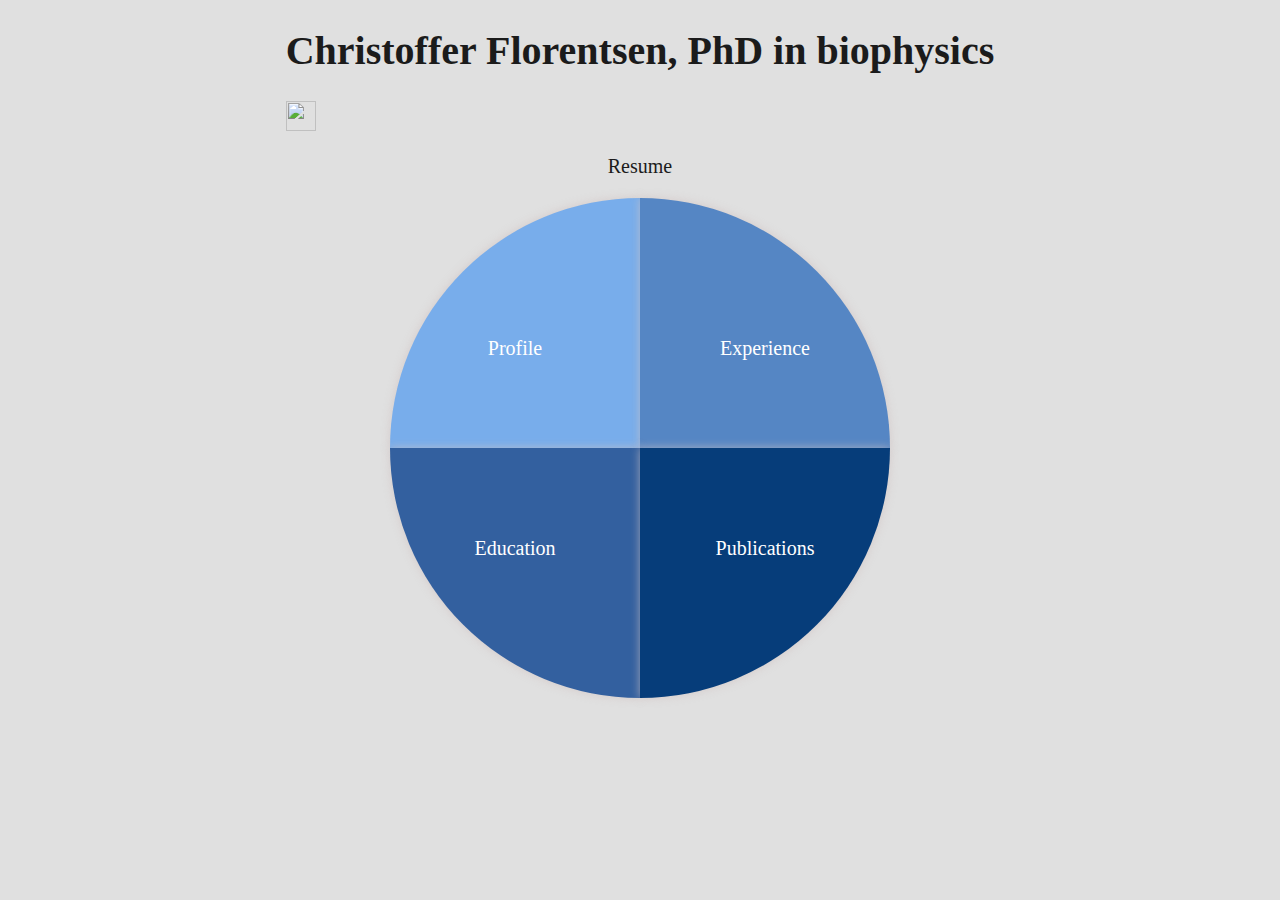
==== index.html @ 46d4eac6 "Update index.html" ====
<!doctype html>

<html>
<head>
    <title>Resume C. Florentsen</title>


    <link rel="stylesheet" href="main.css">
    <!--<script src="js/main.js"></script>-->
</head>

<body>
    <h1>Christoffer Florentsen, PhD in biophysics </h1>
        <div class="linkedin">
            <a href="https://www.linkedin.com/in/chrisflorentsen/"><img src="images/linkedin_logo.svg" width="30" height="30"> </img> </a>
        </div>
    <p>Resume</p>
    <!--<figure class="circle">Quick Resume</figure>-->

    <div class="main">
        <div class="quarter quarter1" id="q1" onclick="location.href='https://cflorentsen.github.io/Profile.html';" >
        <b>Profile</b>
        </div>
        <div class="quarter quarter2" id="q2" onclick="location.href='https://cflorentsen.github.io//Experience.html';">
        <b>Experience</b>
        </div>
        <div class="quarter quarter3" id="q3" onclick="location.href='https://cflorentsen.github.io//Education.html';">
        <b>Education</b>
        </div>
        <div class="quarter quarter4" id="q4" onclick="location.href='https://cflorentsen.github.io//Publications.html';">
        <b>Publications</b>
    </div>
    </div>
</body>
</html>
---- main.css ----
/* color codes from #78ADEB to #063D7A*/
html, body {
    height: 100%;
}

html {
    display: table;
    margin: auto;
    background-color: #e0e0e0;
}

body {
    display: table-cell;
    vertical-align: top;
    font-family: "Calibri";
    font-weight: 300;
    color:#1b1b1b;
}


h1 {
    text-align: center;
    font-size: 40px;
    color: inherit;
}


h2 {
    font-size: 20px;
    /*background-color: #ccc;*/
    margin: 20px;
    padding: 40px;
    text-align: justify;
    font-weight: lighter;
}

p {
    text-align: center;
    font-size: 20px;
}

a {
    color: inherit;
    text-decoration: none;
}
b {
    font-size: 20px;
    color:white;
}
ed {
    font-size: 22px;
    font-weight: bolder;
}

/*.circle {
    display: block;
    background: black;
    border-radius: 50%;
    height: 300px;
    width: 300px;
    margin: 0;
    line-height: 300px;
    font-size: 30px;
    text-align: center;
    color: #fff;
    background: radial-gradient(circle at 100px 100px, #2c3b4d, #000);
    animation: bubble-anim 5s ease-out infinite;
  }

  @keyframes bubble-anim {
    0% {
      transform: scale(1);
    }
    30% {
      transform: scaleY(0.97) scaleX(1.03);
    }
    50% {
      transform: scale(1);
    }
    70% {
      transform: scaleY(1.03) scaleX(0.97);
    }
    100% {
      transform: scale(1);
    }
  }
  */
  /* FRONT PAGE WHEEL */
  .main {
	position:relative;
	width:500px;
	height:500px;
	margin: auto;
}
  .quarter {
	position:absolute;
	width:50%;
	height:50%;
	transition:background-color 0.2s ease-in-out;
    cursor:pointer;
    box-shadow:0px 0px 10px rgba(207, 193, 193, 0.7);
}

.quarter1 {
	top:0;
	left:0;
    line-height: 300px;
    font-size: 18px;
    text-align: center;
	background-color:#78adeb;
	border-radius:100% 0 0 0;
}
.quarter2 {
	top:0;
	right:0;
    line-height: 300px;
    font-size: 18px;
    text-align: center;
	background-color:#5586c4;
	border-radius:0 100% 0 0 ;
}
.quarter3 {
	bottom:0;
	left:0;
    font-size: 18px;
    line-height: 200px;
    text-align: center;
	background-color:#33609f;
	border-radius:0 0 0 100%;
}
.quarter4 {
	bottom:0;
	right:0;
    line-height: 200px;
    font-size: 18px;
    text-align: center;
	background-color:#063d7a;
	border-radius:0 0 100% 0 ;
}
.quarter:hover {
	background-color:#b3c4da;
    box-shadow:0px 0px 15px rgba(0,0,0,0.7);
}

/*.box {
    color:#e0e0e0;
    padding: 40px;
    position: relative;
    text-align: center;
    background-color: #efefef;
}

.postdoc   { background-color: #78adeb; }
.phd  { background-color: #699cda; }
.kaleido   { background-color: #5a8bca; }
.lejerbo { background-color: #4c7bba; }
.skoletjenesten   { background-color: #3d6ba9; }
.novo  { background-color: #2d5b99; }
.NHM   { background-color: #1d4c8a; }
.Youtube { background-color: #063d7a; }
*/

/* EXPERIENCE CONTAINERS */

.grid-container {
    position: relative;
    display: grid;
    max-width: 800px;
    margin: 0 auto;
    height: 300px;
    grid-template-columns: 175px 175px 175px 175px; /*grid-template-columns: 1fr 1fr 1fr 1fr;   */
    grid-template-rows: 125px 125px;  /*grid-template-rows: 100px 100px;*/
    /*justify-content: space-around;
    align-content: space-around;*/
    grid-gap: 5px;
}

.column {
    float: left;
    width: 43%;
    padding: 50px;
    text-align: center;
    position: relative;
    font-size: 20px;
    cursor: pointer;
    color: white;
  }
  
  .containerTab {
    padding: 20px;
    color: white;
  }
  
  /* Clear floats after the columns */
  .row:after {
    content: "";
    display: table;
    clear: both;
  }
  
  /* Closable button inside the image */
  .closebtn {
    float: right;
    color: white;
    font-size: 35px;
    cursor: pointer;
  }

  /* Publications */

h3 {
    font-size: 30px;
    margin: 25px;
    text-align: left;
    font-weight: bolder;
}

.rainbow-text {
    background-image: linear-gradient(to left, #699cda, #5586c4, #33609f, #063d7a);
    background-clip: text;
    -webkit-background-clip: text;
    -webkit-text-fill-color: transparent;
}

h4 {
    text-align: left;
    margin: 30px;
    font-size: 20px;
}
h5 {
    text-align: left;
    margin: 30px;
    font-size: 18;
}
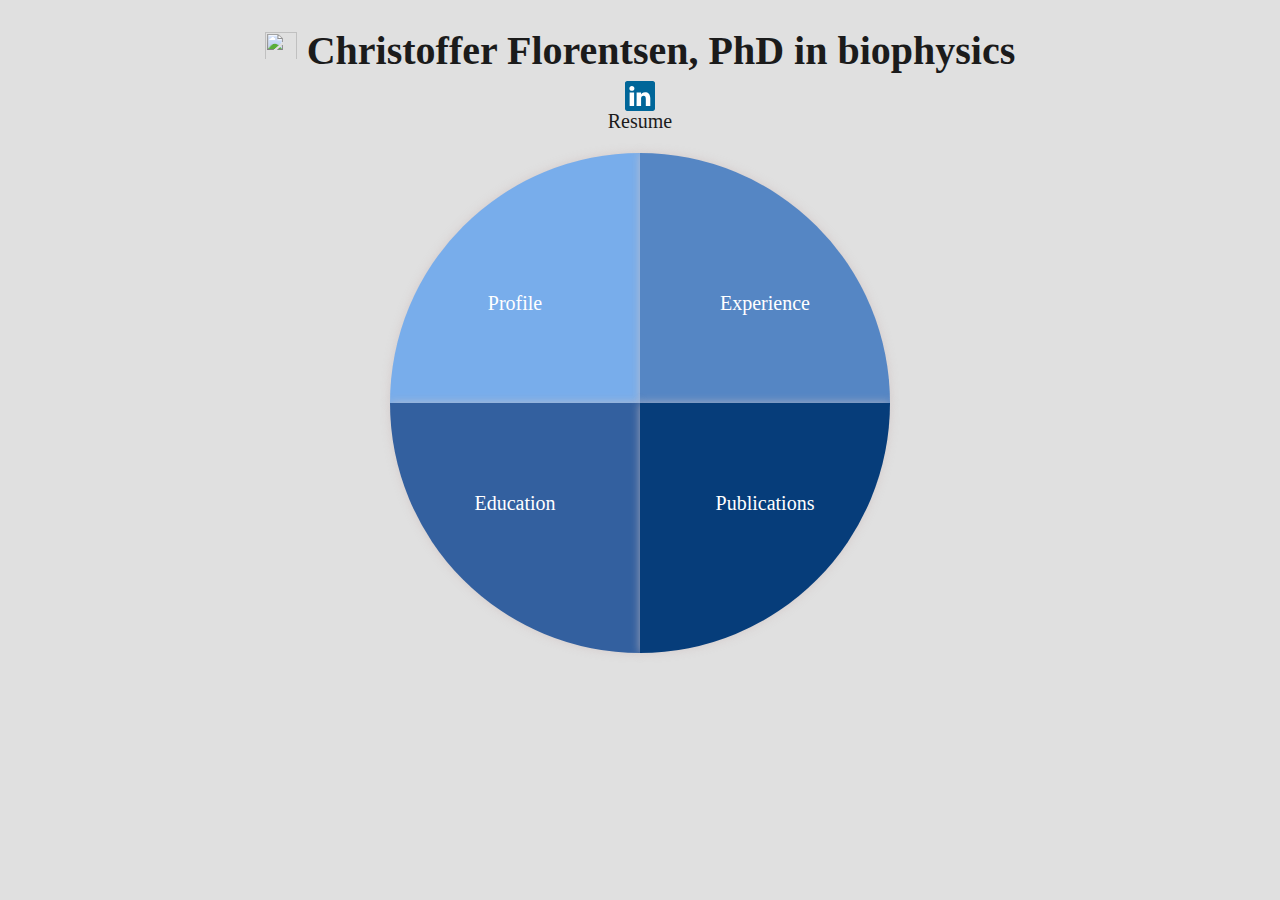
==== commit 6fe91338: "Update index.html" ====
--- a/index.html
+++ b/index.html
@@ -10,7 +10,7 @@
 </head>
 
 <body>
-    <h1>Christoffer Florentsen, PhD in biophysics </h1>
+    <h1><a href="https://cflorentsen.github.io/"><img src="images/home_logo.svg" width="32" height="32"> </img> </a>Christoffer Florentsen, PhD in biophysics </h1>
         <div class="linkedin">
             <a href="https://www.linkedin.com/in/chrisflorentsen/"><img src="images/linkedin_logo.svg" width="30" height="30"> </img> </a>
         </div>
--- a/main.css
+++ b/main.css
@@ -37,6 +37,7 @@
 p {
     text-align: center;
     font-size: 20px;
+    margin-top: -5px;
 }
 
 a {
@@ -232,3 +233,13 @@
     margin: 30px;
     font-size: 18;
 }
+
+/* linkedin */
+
+.linkedin {
+    position:relative;
+    object-position:top center;
+    margin: auto;
+    text-align: center;
+    margin-top: -20px;
+}
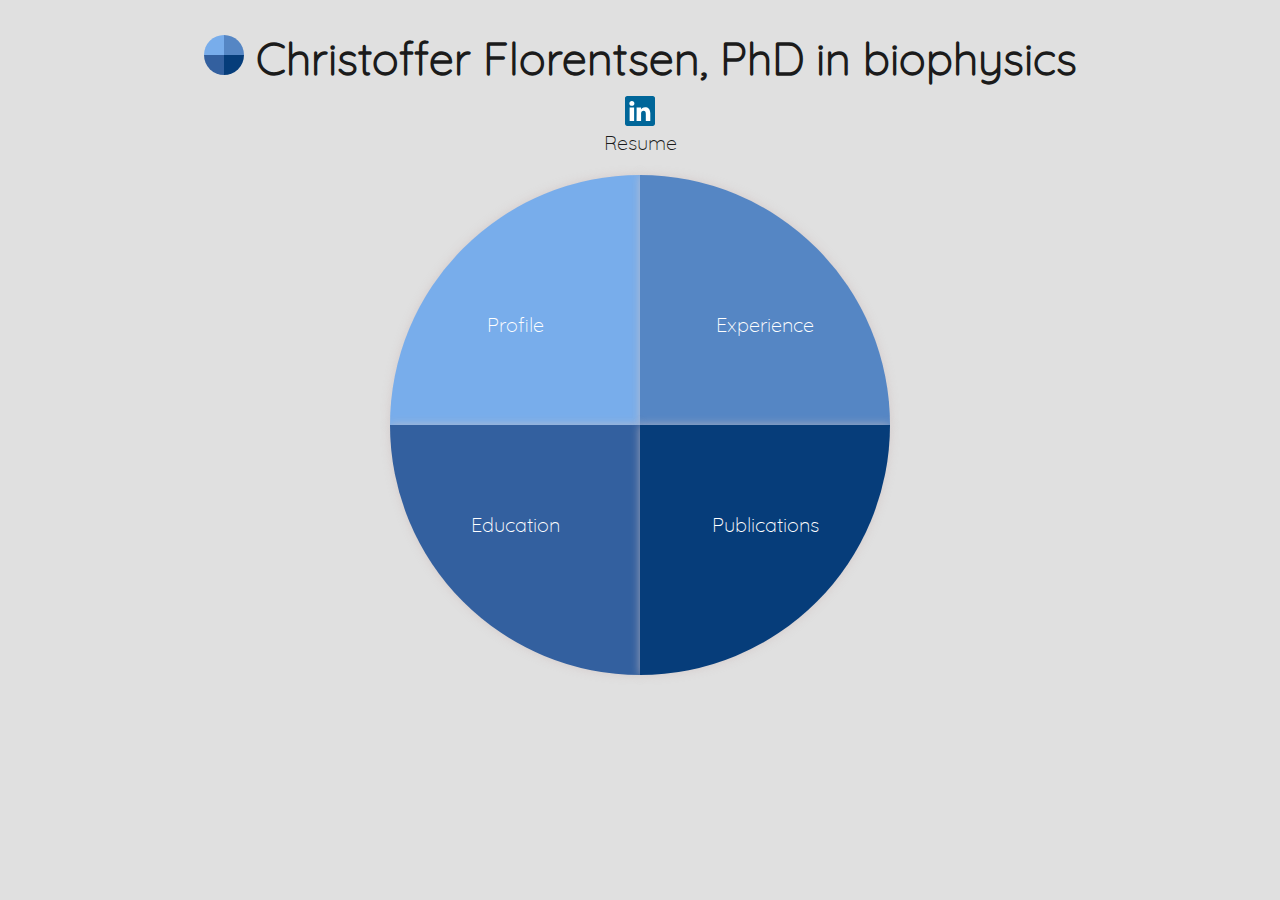
==== commit 7ac33b13: "Update index.html" ====
--- a/index.html
+++ b/index.html
@@ -10,7 +10,7 @@
 </head>
 
 <body>
-    <h1><a href="https://cflorentsen.github.io/"><img src="images/home_logo.svg" width="32" height="32"> </img> </a>Christoffer Florentsen, PhD in biophysics </h1>
+    <h1><a href="https://cflorentsen.github.io/"><img src="images/home_logo.svg" width="40" height="40"> </img> </a>Christoffer Florentsen, PhD in biophysics </h1>
         <div class="linkedin">
             <a href="https://www.linkedin.com/in/chrisflorentsen/"><img src="images/linkedin_logo.svg" width="30" height="30"> </img> </a>
         </div>
--- a/main.css
+++ b/main.css
@@ -1,4 +1,28 @@
 /* color codes from #78ADEB to #063D7A*/
+
+/* FONTS */
+
+@font-face {
+    font-family: 'cast_ironcondensed';
+    src: url('fonts/castiron-condensed-webfont.woff2') format('woff2'),
+         url('fonts/castiron-condensed-webfont.woff') format('woff'),
+         url(fonts/castiron-condensed-webfont.otf) format('opentype');
+    font-weight: normal;
+    font-style: normal;
+
+}
+@font-face {
+    font-family: 'quicksandlight';
+    src: url('fonts/quicksand-variablefont_wght-webfont.woff2') format('woff2'),
+         url('fonts/quicksand-variablefont_wght-webfont.woff') format('woff');
+    font-weight: normal;
+    font-style: normal;
+
+}
+
+/* BODY WORK */
+
+
 html, body {
     height: 100%;
 }
@@ -12,7 +36,7 @@
 body {
     display: table-cell;
     vertical-align: top;
-    font-family: "Calibri";
+    font-family: "quicksandlight";
     font-weight: 300;
     color:#1b1b1b;
 }
@@ -20,7 +44,7 @@
 
 h1 {
     text-align: center;
-    font-size: 40px;
+    font-size: 45px;
     color: inherit;
 }
 
@@ -37,7 +61,7 @@
 p {
     text-align: center;
     font-size: 20px;
-    margin-top: -5px;
+    margin-top: 0px;
 }
 
 a {
@@ -166,7 +190,7 @@
 .grid-container {
     position: relative;
     display: grid;
-    max-width: 800px;
+    width: 715px;
     margin: 0 auto;
     height: 300px;
     grid-template-columns: 175px 175px 175px 175px; /*grid-template-columns: 1fr 1fr 1fr 1fr;   */
@@ -227,11 +251,14 @@
     text-align: left;
     margin: 30px;
     font-size: 20px;
+	margin-bottom: -20px;
+	margin-top: -20px;
 }
 h5 {
     text-align: left;
     margin: 30px;
     font-size: 18;
+	margin-bottom: -10px;
 }
 
 /* linkedin */
@@ -243,3 +270,33 @@
     text-align: center;
     margin-top: -20px;
 }
+
+/* DROPDOWN FOR EDUCATION */
+
+<style>
+.dropdown {
+  text-align: center;
+  position: relative;
+  display: inline-block;
+
+}
+
+.dropdown-content {
+  margin: auto;
+  display: none;
+  position: relative;
+  background-color: #063d7a;
+  color: white;
+  border-radius: 5px;
+  min-width: 160px;
+  max-width:725px;
+  box-shadow: 0px 8px 16px 0px #020a3a33;
+  padding: 12px 16px;
+  z-index: 1;
+  margin-top: -75px;
+}
+
+.dropdown:hover .dropdown-content {
+  display: block;
+}
+</style>
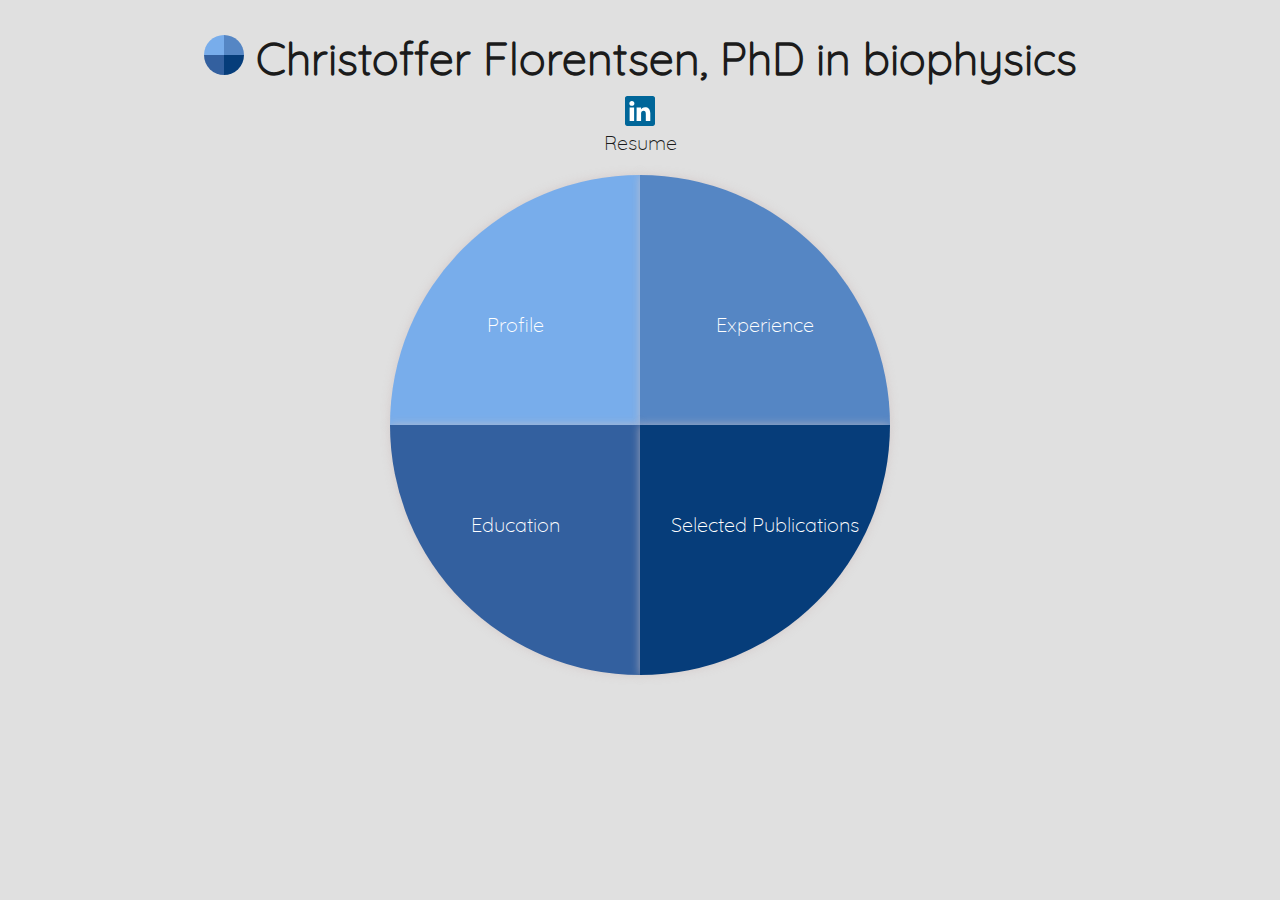
==== commit 6264caf2: "Update index.html" ====
--- a/index.html
+++ b/index.html
@@ -28,7 +28,7 @@
         <b>Education</b>
         </div>
         <div class="quarter quarter4" id="q4" onclick="location.href='https://cflorentsen.github.io//Publications.html';">
-        <b>Publications</b>
+        <b>Selected Publications</b>
     </div>
     </div>
 </body>
--- a/main.css
+++ b/main.css
@@ -204,6 +204,7 @@
     float: left;
     width: 43%;
     padding: 50px;
+	border-radius: 5px;
     text-align: center;
     position: relative;
     font-size: 20px;
@@ -213,6 +214,7 @@
   
   .containerTab {
     padding: 20px;
+	  border-radius: 5px;
     color: white;
   }
   
@@ -293,7 +295,7 @@
   box-shadow: 0px 8px 16px 0px #020a3a33;
   padding: 12px 16px;
   z-index: 1;
-  margin-top: -75px;
+  margin-top: -20px;
 }
 
 .dropdown:hover .dropdown-content {
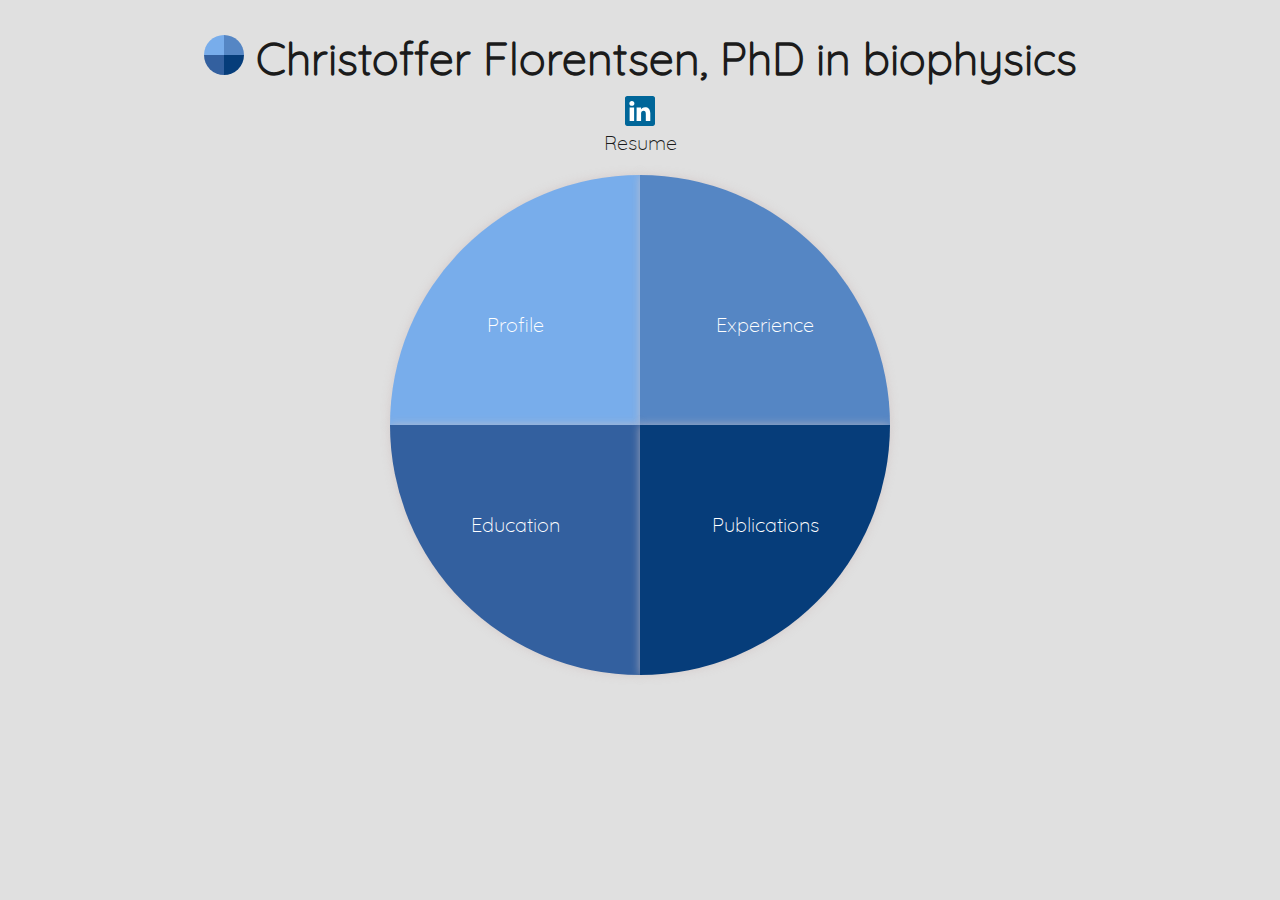
==== commit 3944d853: "Update index.html" ====
--- a/index.html
+++ b/index.html
@@ -28,7 +28,7 @@
         <b>Education</b>
         </div>
         <div class="quarter quarter4" id="q4" onclick="location.href='https://cflorentsen.github.io//Publications.html';">
-        <b>Selected Publications</b>
+        <b>Publications</b>
     </div>
     </div>
 </body>
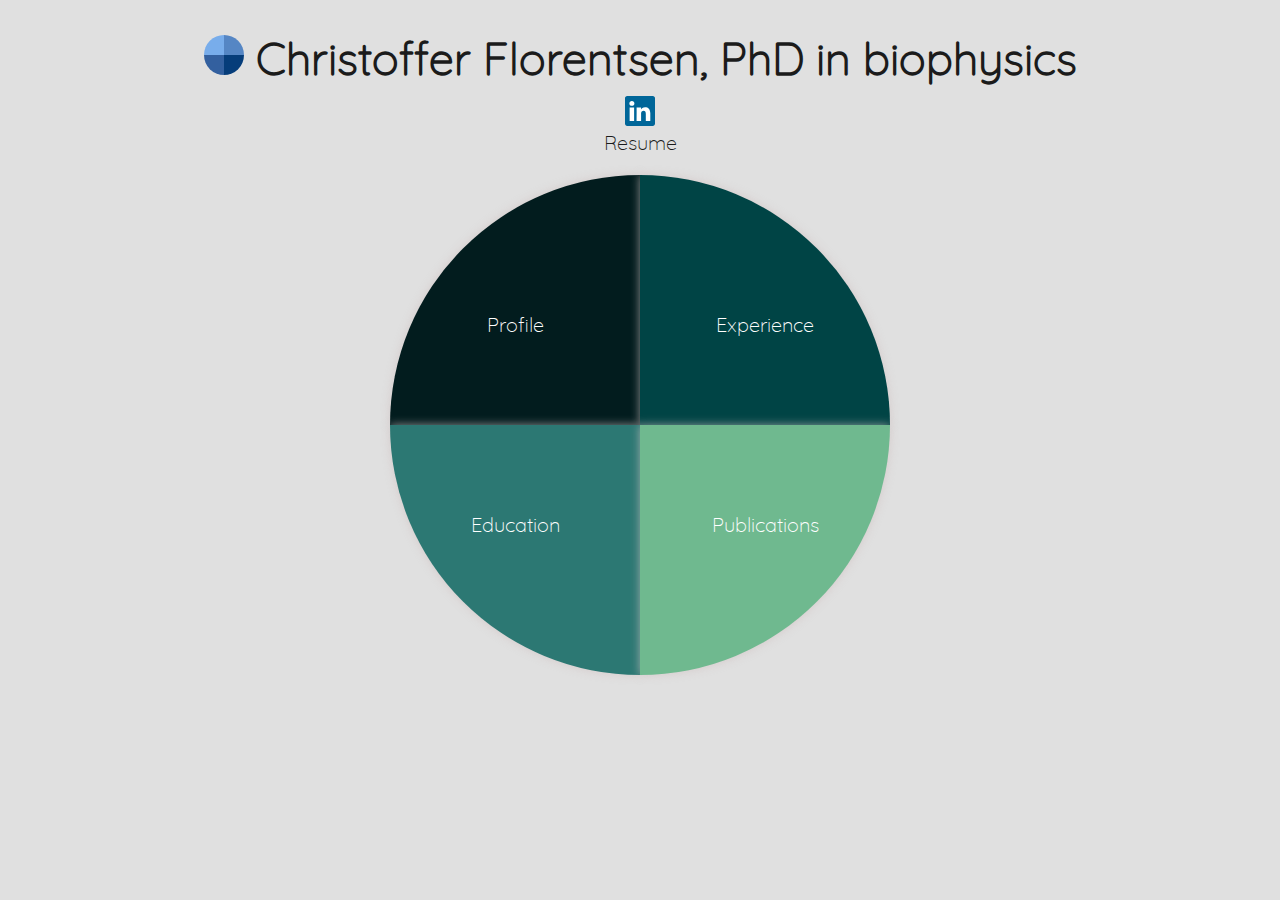
==== commit 9e8d80f1: "Update index.html" ====
--- a/index.html
+++ b/index.html
@@ -1,4 +1,7 @@
 <!doctype html>
+<div id="particles-js"></div>
+
+<script src="particles.js"></script>
 
 <html>
 <head>
--- a/main.css
+++ b/main.css
@@ -132,7 +132,7 @@
     line-height: 300px;
     font-size: 18px;
     text-align: center;
-	background-color:#78adeb;
+	background-color:#021C1E; /*8adeb;*/
 	border-radius:100% 0 0 0;
 }
 .quarter2 {
@@ -141,7 +141,7 @@
     line-height: 300px;
     font-size: 18px;
     text-align: center;
-	background-color:#5586c4;
+	background-color:#004445; /*5586c4;*/
 	border-radius:0 100% 0 0 ;
 }
 .quarter3 {
@@ -150,7 +150,7 @@
     font-size: 18px;
     line-height: 200px;
     text-align: center;
-	background-color:#33609f;
+	background-color:#2C7873; /*33609f;*/
 	border-radius:0 0 0 100%;
 }
 .quarter4 {
@@ -159,11 +159,11 @@
     line-height: 200px;
     font-size: 18px;
     text-align: center;
-	background-color:#063d7a;
+	background-color:#6FB98F; /*063d7a;*/
 	border-radius:0 0 100% 0 ;
 }
 .quarter:hover {
-	background-color:#b3c4da;
+	background-color:#7D5642; /*b3c4da;*/
     box-shadow:0px 0px 15px rgba(0,0,0,0.7);
 }
 
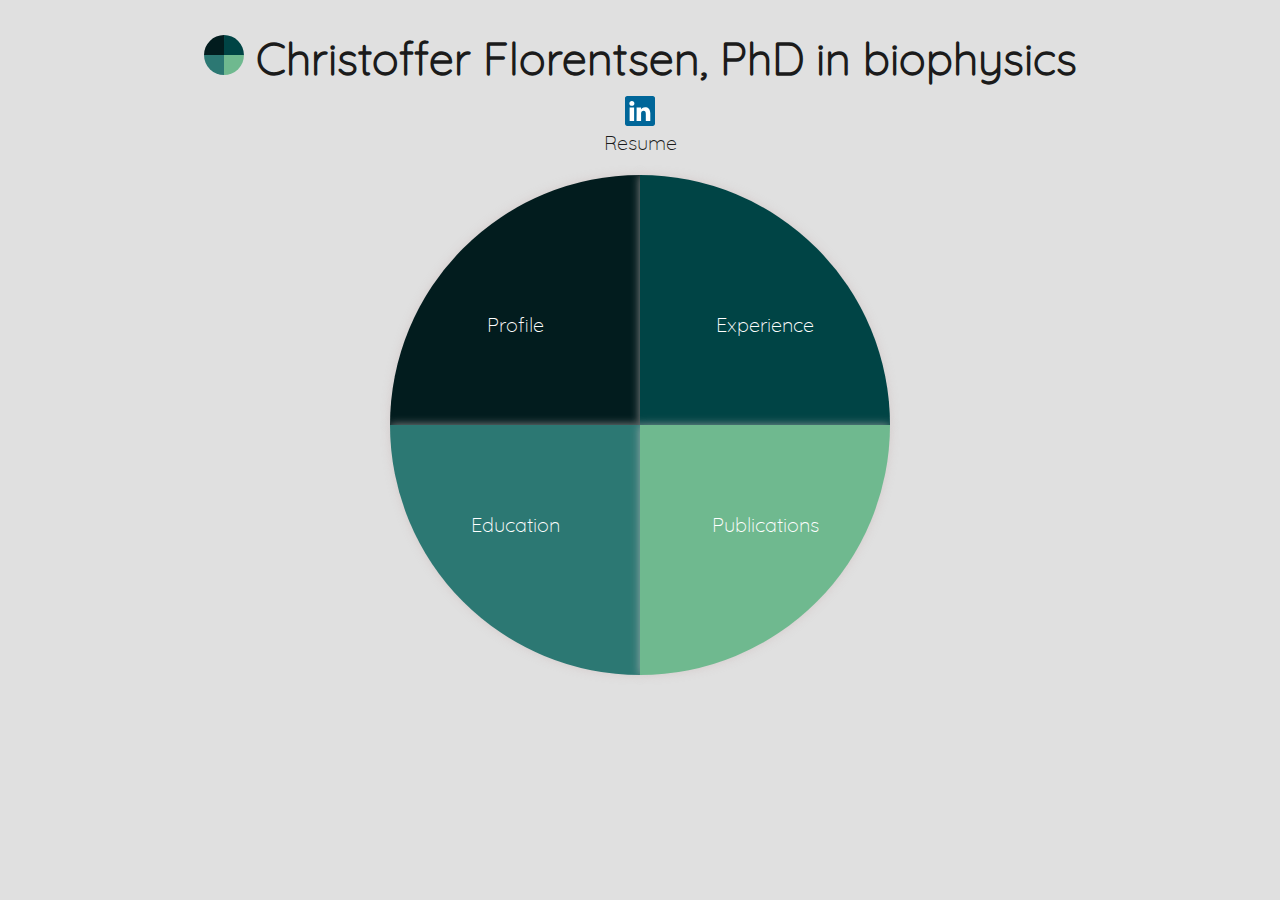
==== commit b02115a6: "Update index.html" ====
--- a/index.html
+++ b/index.html
@@ -1,7 +1,4 @@
 <!doctype html>
-<div id="particles-js"></div>
-
-<script src="particles.js"></script>
 
 <html>
 <head>
@@ -13,7 +10,7 @@
 </head>
 
 <body>
-    <h1><a href="https://cflorentsen.github.io/"><img src="images/home_logo.svg" width="40" height="40"> </img> </a>Christoffer Florentsen, PhD in biophysics </h1>
+    <h1><a href="https://cflorentsen.github.io/"><img src="images/home_logo2.svg" width="40" height="40"> </img> </a>Christoffer Florentsen, PhD in biophysics </h1>
         <div class="linkedin">
             <a href="https://www.linkedin.com/in/chrisflorentsen/"><img src="images/linkedin_logo.svg" width="30" height="30"> </img> </a>
         </div>
--- a/main.css
+++ b/main.css
@@ -243,7 +243,7 @@
 }
 
 .rainbow-text {
-    background-image: linear-gradient(to left, #699cda, #5586c4, #33609f, #063d7a);
+    background-image: linear-gradient(to left, #417a5c, #508e6d, #5fa37e, #6fb98f);
     background-clip: text;
     -webkit-background-clip: text;
     -webkit-text-fill-color: transparent;
@@ -287,7 +287,7 @@
   margin: auto;
   display: none;
   position: relative;
-  background-color: #063d7a;
+  background-color: #2C7873;
   color: white;
   border-radius: 5px;
   min-width: 160px;
